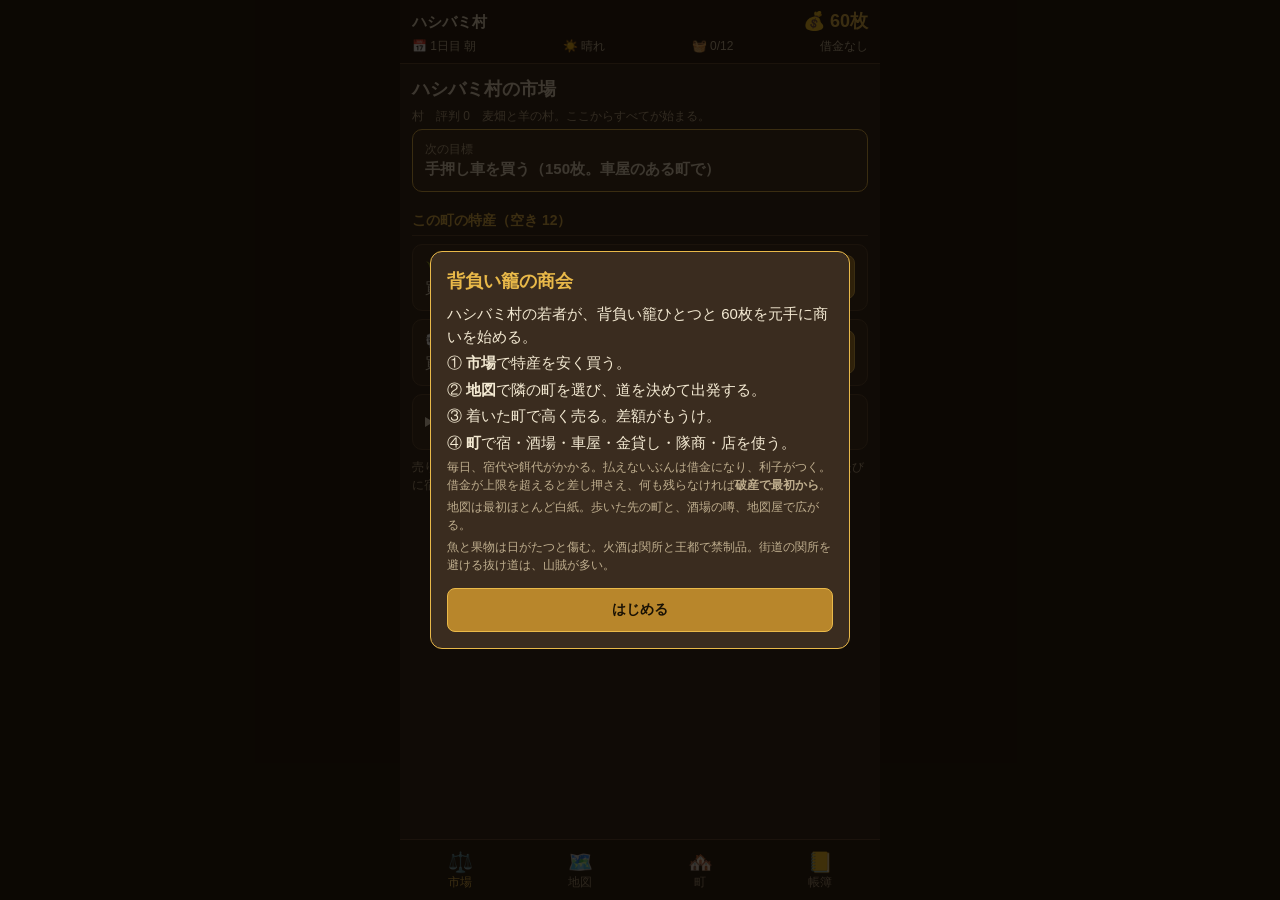
==== shokai/index.html @ 3130d6ec "新作：成り上がり交易（shokai/）最初の版" ====
<!DOCTYPE html>
<html lang="ja">
<head>
<meta charset="UTF-8">
<meta name="viewport" content="width=device-width, initial-scale=1, viewport-fit=cover, user-scalable=no">
<meta name="theme-color" content="#2a2018">
<title>背負い籠の商会</title>
<link rel="stylesheet" href="css/style.css">
</head>
<body>
<div id="app">
  <header id="hud"></header>
  <main id="main"></main>
  <nav id="tabs"></nav>
</div>
<div id="modal" class="hidden"></div>
<div id="toast" class="hidden"></div>

<!-- データ（町・道・品物・荷車はここを編集して増やす） -->
<script src="js/data/config.js"></script>
<script src="js/data/goods.js"></script>
<script src="js/data/towns.js"></script>
<script src="js/data/carts.js"></script>
<!-- ゲーム本体 -->
<script src="js/game.js"></script>
</body>
</html>
---- shokai/css/style.css ----
* { box-sizing: border-box; -webkit-tap-highlight-color: transparent; }
html, body { margin: 0; height: 100%; }
body {
  background: #17110b; color: #f3e9d2;
  font-family: -apple-system, "Hiragino Sans", "Noto Sans JP", sans-serif;
  font-size: 15px; line-height: 1.5; touch-action: manipulation;
}
#app { max-width: 480px; margin: 0 auto; min-height: 100%; background: #2a2018; display: flex; flex-direction: column; }

#hud {
  position: sticky; top: 0; z-index: 5; background: #1d160f; border-bottom: 1px solid #5a4630;
  padding: calc(8px + env(safe-area-inset-top)) 12px 8px;
}
.hud1 { display: flex; justify-content: space-between; align-items: baseline; font-weight: 700; }
.hud1 span:first-child { overflow: hidden; text-overflow: ellipsis; white-space: nowrap; min-width: 0; padding-right: 8px; }
.hud1 .gold { color: #e9b949; font-size: 18px; flex-shrink: 0; }
.hud2 { display: flex; justify-content: space-between; gap: 6px; font-size: 12px; color: #cdbfa3; margin-top: 2px; }
.hud2 span { white-space: nowrap; }

#main { flex: 1; padding: 12px 12px calc(84px + env(safe-area-inset-bottom)); }

#tabs {
  position: fixed; bottom: 0; left: 50%; transform: translateX(-50%); width: 100%; max-width: 480px;
  display: flex; z-index: 5; background: #1d160f; border-top: 1px solid #5a4630;
  padding-bottom: env(safe-area-inset-bottom);
}
#tabs button { flex: 1; background: none; border: 0; color: #a8977a; padding: 10px 0 9px; font-size: 12px; font-family: inherit; }
#tabs button .ic { display: block; font-size: 20px; line-height: 1.2; }
#tabs button.on { color: #e9b949; }
#tabs.hidden { display: none; }

h2 { font-size: 18px; margin: 0 0 2px; }
h3 { font-size: 14px; margin: 18px 0 8px; color: #e9b949; border-bottom: 1px solid #5a4630; padding-bottom: 4px; }
p { margin: 4px 0; }
.sub { font-size: 12px; color: #bfae8e; }
.good { color: #8fd68a; }
.bad { color: #f2907c; }
.gold { color: #e9b949; }

.card { background: #3a2c1f; border: 1px solid #5a4630; border-radius: 10px; padding: 10px 12px; margin-bottom: 8px; }
.card.goal { border-color: #e9b949; }
.row { display: flex; align-items: center; gap: 8px; }
.row .grow { flex: 1; min-width: 0; }
.name { font-weight: 700; }
.btns { display: flex; gap: 6px; flex-shrink: 0; }

button.b {
  min-height: 44px; min-width: 52px; padding: 0 12px; border-radius: 8px; border: 1px solid #7a6344;
  background: #54402a; color: #f3e9d2; font-size: 14px; font-weight: 700; font-family: inherit;
}
button.b:active { background: #6b5236; }
button.b.pri { background: #b8862b; border-color: #e9b949; color: #1a1205; }
button.b.pri:active { background: #d09a35; }
button.b.warn { background: #6a2c28; border-color: #a04a44; }
button.b.wide { width: 100%; margin-top: 8px; }
button.b:disabled { opacity: .35; }

canvas { display: block; width: 100%; }
.mapwrap { border: 1px solid #5a4630; border-radius: 10px; overflow: hidden; margin-bottom: 8px; background: #e6d5ac; }
#map { touch-action: manipulation; }

table.t { width: 100%; border-collapse: collapse; font-size: 13px; margin-top: 6px; }
table.t th { text-align: right; font-weight: 400; color: #bfae8e; font-size: 11px; padding: 2px 4px; }
table.t th:first-child, table.t td:first-child { text-align: left; }
table.t td { text-align: right; padding: 4px; border-top: 1px solid #4d3c29; }

.stat { display: grid; grid-template-columns: 1fr 1fr; gap: 2px 12px; font-size: 13px; }
.stat span { color: #bfae8e; }
details.card summary { font-weight: 700; padding: 6px 0; cursor: pointer; }
.tag { display: inline-block; font-size: 11px; font-weight: 400; padding: 0 6px; border-radius: 8px; border: 1px solid #7a6344; margin-left: 4px; color: #cdbfa3; }
.tag.bad { border-color: #a04a44; color: #f2907c; }
.tag.good { border-color: #4f8a4b; color: #8fd68a; }
.roadlog { font-size: 14px; min-height: 60px; }

#modal {
  position: fixed; inset: 0; z-index: 20; background: rgba(10, 6, 2, .78);
  display: flex; align-items: center; justify-content: center; padding: 16px;
}
#modal.hidden, #toast.hidden { display: none; }
.mbox {
  width: 100%; max-width: 420px; max-height: 88vh; overflow-y: auto;
  background: #3a2c1f; border: 1px solid #e9b949; border-radius: 12px; padding: 16px;
}
.mbox h2 { margin-bottom: 8px; color: #e9b949; }
.mbtns { display: flex; flex-direction: column; gap: 8px; margin-top: 14px; }
.mbtns.two { flex-direction: row; }
.mbtns.two button { flex: 1; }

#qInfo { font-size: 15px; margin-bottom: 8px; min-height: 48px; }
#qInfo b { font-size: 22px; color: #e9b949; }
input[type=range] { width: 100%; height: 36px; accent-color: #e9b949; }
.qbtns { display: flex; gap: 6px; margin-top: 6px; }
.qbtns button { flex: 1; min-width: 0; padding: 0; }

#toast {
  position: fixed; left: 50%; bottom: 96px; transform: translateX(-50%); z-index: 30;
  background: #000c; color: #fff; padding: 8px 16px; border-radius: 20px; font-size: 13px; max-width: 90%; text-align: center;
}
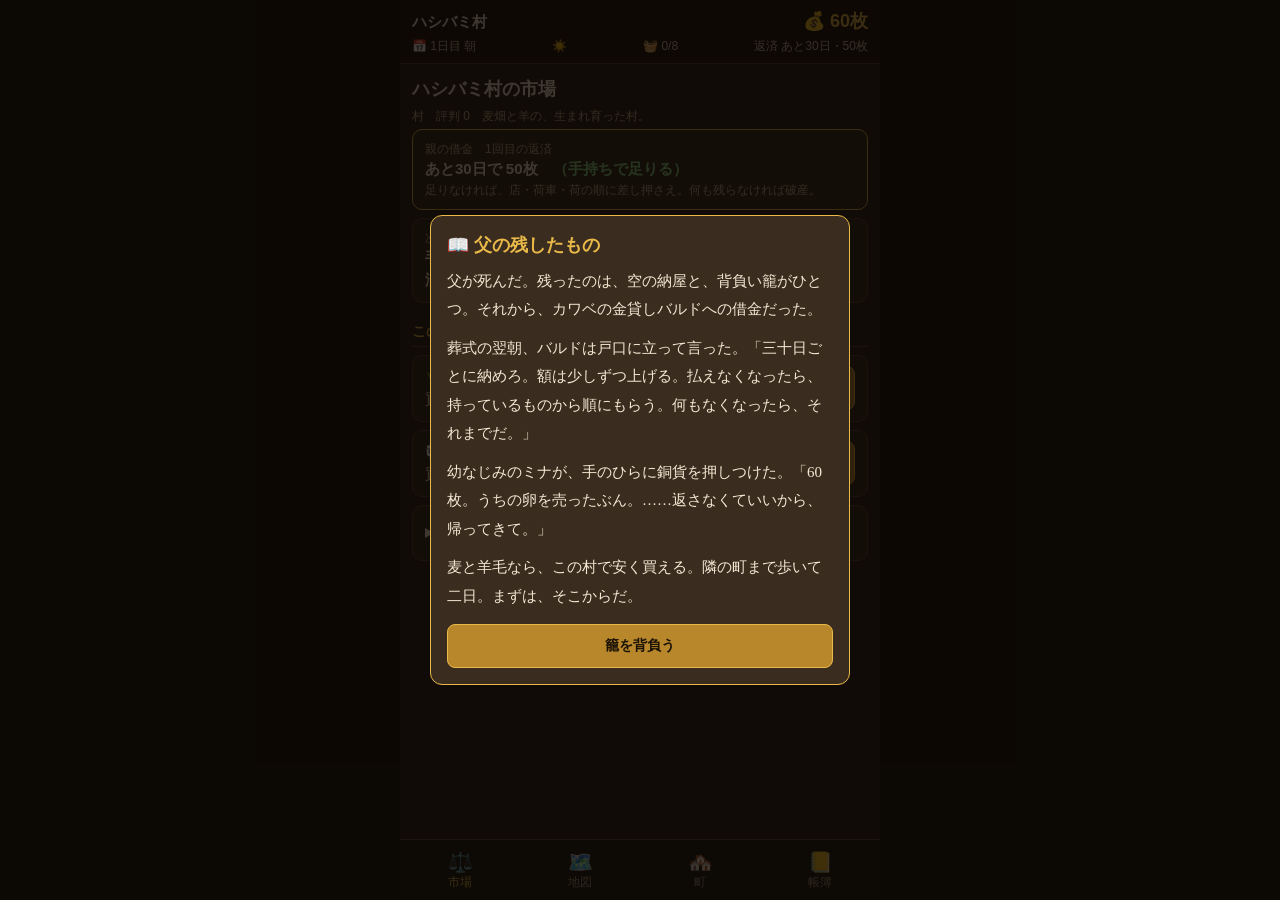
==== commit 7329ad2d: "成り上がり交易 第2版：物語・重さ・返済・依頼・関所作り直し" ====
--- a/shokai/index.html
+++ b/shokai/index.html
@@ -21,6 +21,7 @@
 <script src="js/data/goods.js"></script>
 <script src="js/data/towns.js"></script>
 <script src="js/data/carts.js"></script>
+<script src="js/data/story.js"></script>
 <!-- ゲーム本体 -->
 <script src="js/game.js"></script>
 </body>
--- a/shokai/css/style.css
+++ b/shokai/css/style.css
@@ -39,6 +39,10 @@
 
 .card { background: #3a2c1f; border: 1px solid #5a4630; border-radius: 10px; padding: 10px 12px; margin-bottom: 8px; }
 .card.goal { border-color: #e9b949; }
+.card.danger { border-color: #e0604a; background: #4a2620; }
+p.story { font-family: "Hiragino Mincho ProN", "Yu Mincho", serif; font-size: 15px; line-height: 1.9; margin: 0 0 10px; }
+.scroll { overflow-x: auto; -webkit-overflow-scrolling: touch; }
+.scroll table.t th { white-space: nowrap; }
 .row { display: flex; align-items: center; gap: 8px; }
 .row .grow { flex: 1; min-width: 0; }
 .name { font-weight: 700; }
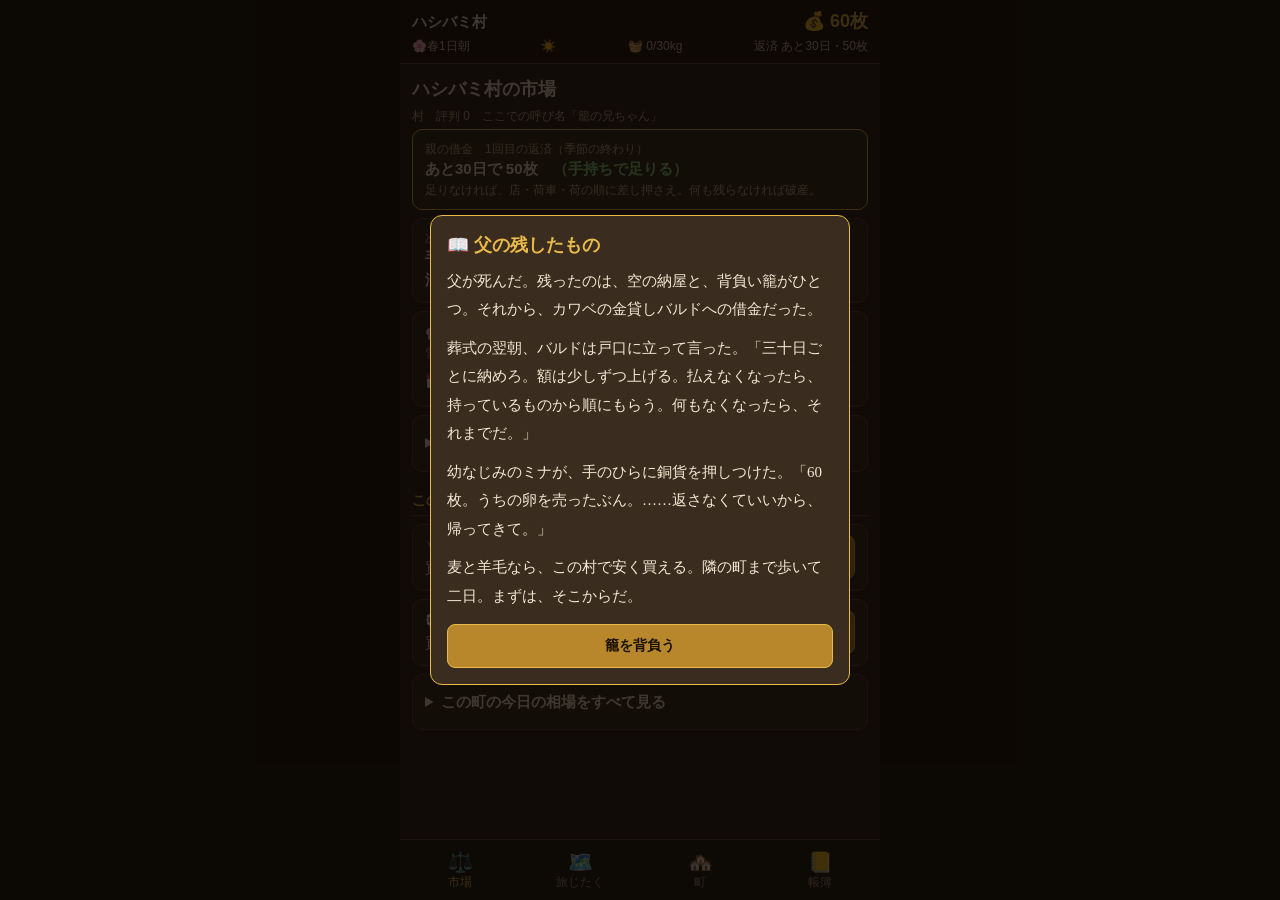
==== commit 8f60690b: "shokai v4: 噂・旅じたく・道中・暦・得意先・成り上がり・隣国・商人録、国内関所廃止" ====
--- a/shokai/index.html
+++ b/shokai/index.html
@@ -21,6 +21,7 @@
 <script src="js/data/goods.js"></script>
 <script src="js/data/towns.js"></script>
 <script src="js/data/carts.js"></script>
+<script src="js/data/calendar.js"></script>
 <script src="js/data/story.js"></script>
 <!-- ゲーム本体 -->
 <script src="js/game.js"></script>
--- a/shokai/css/style.css
+++ b/shokai/css/style.css
@@ -74,6 +74,24 @@
 .tag { display: inline-block; font-size: 11px; font-weight: 400; padding: 0 6px; border-radius: 8px; border: 1px solid #7a6344; margin-left: 4px; color: #cdbfa3; }
 .tag.bad { border-color: #a04a44; color: #f2907c; }
 .tag.good { border-color: #4f8a4b; color: #8fd68a; }
+.tag.gold { border-color: #b8862b; color: #e9b949; }
+
+/* 噂・暦 */
+.rumor { font-size: 14px; line-height: 1.6; padding: 6px 0; border-top: 1px dashed #5a4630; }
+.rumor b { color: #f3d98a; }
+.cal { font-size: 14px; padding: 4px 0; border-top: 1px dashed #5a4630; margin-top: 4px; }
+.chips { display: grid; grid-template-columns: repeat(3, 1fr); gap: 6px; margin-top: 8px; }
+.chips button.b { min-width: 0; padding: 0 4px; font-size: 13px; }
+
+/* 答え合わせの札と、旅の決算 */
+.card.flip { transition: none; }
+.card.flip.closed { background: repeating-linear-gradient(45deg, #4a3826, #4a3826 8px, #54402a 8px, #54402a 16px); border-style: dashed; }
+.card.flip.good { border-color: #4f8a4b; }
+.card.flip.bad { border-color: #a04a44; }
+.big { font-size: 22px; font-weight: 700; flex-shrink: 0; min-width: 56px; text-align: right; }
+.card.tally { border-color: #e9b949; }
+.total { font-size: 20px; font-weight: 700; margin-top: 6px; }
+#scene, #home { touch-action: manipulation; }
 .roadlog { font-size: 14px; min-height: 60px; }
 
 #modal {
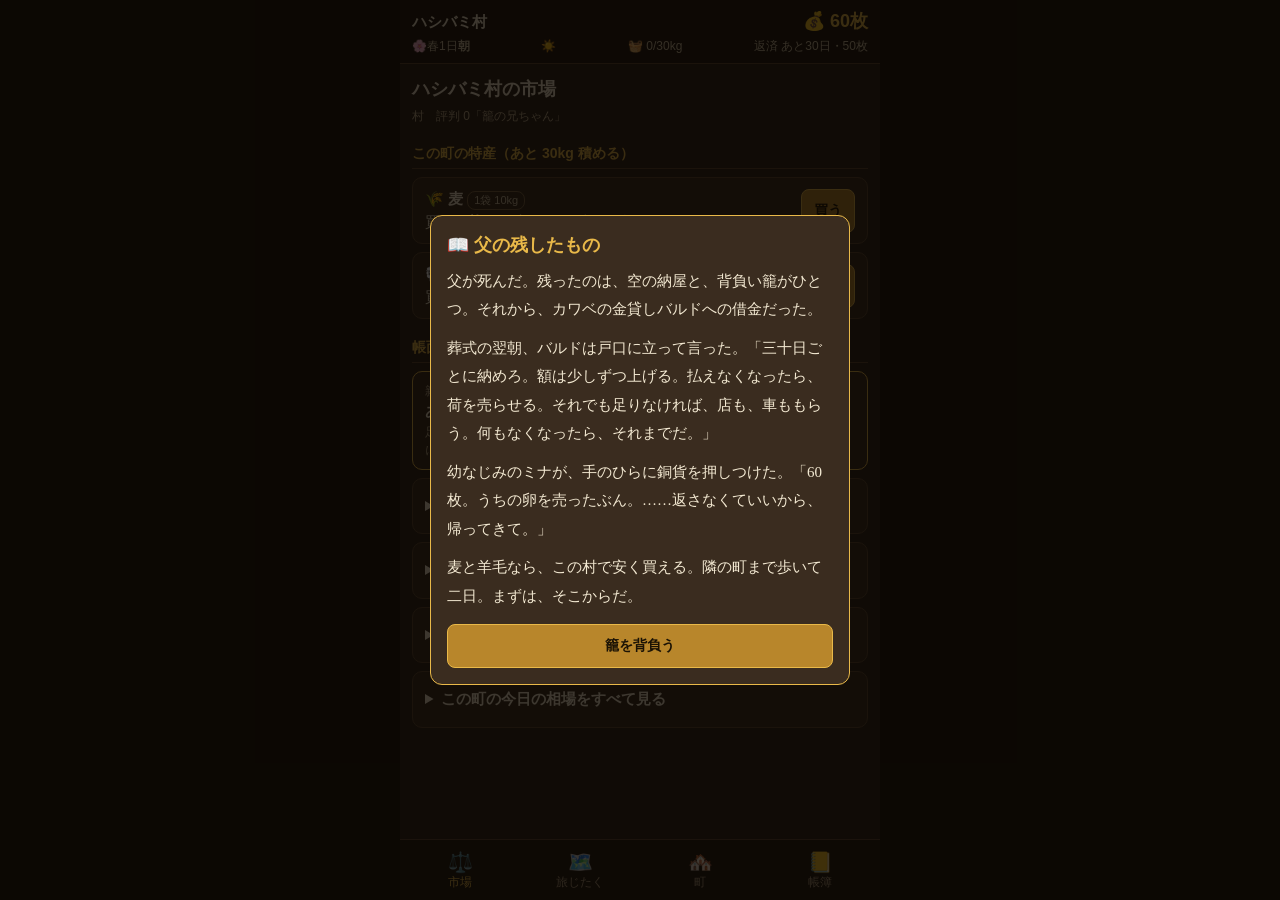
==== commit f6520f07: "成り上がり交易 v5: 返済修正・遠出・山賊の頭・倉庫・難しさ・道連れ・保険・旅日記・能力値・不具合修正 (save v5)" ====
--- a/shokai/index.html
+++ b/shokai/index.html
@@ -22,6 +22,7 @@
 <script src="js/data/towns.js"></script>
 <script src="js/data/carts.js"></script>
 <script src="js/data/calendar.js"></script>
+<script src="js/data/people.js"></script>
 <script src="js/data/story.js"></script>
 <!-- ゲーム本体 -->
 <script src="js/game.js"></script>
--- a/shokai/css/style.css
+++ b/shokai/css/style.css
@@ -92,6 +92,17 @@
 .card.tally { border-color: #e9b949; }
 .total { font-size: 20px; font-weight: 700; margin-top: 6px; }
 #scene, #home { touch-action: manipulation; }
+
+/* 商人の能力・旅日記 */
+.hit { display: inline-block; font-size: 12px; color: #9fd0ff; border: 1px solid #3f6c93; border-radius: 8px; padding: 0 6px; margin: 2px 0; }
+.strow { display: flex; flex-wrap: wrap; gap: 4px 10px; font-size: 13px; margin: 4px 0; }
+.strow .st b { color: #e9b949; font-size: 15px; }
+.strow1 { display: flex; align-items: baseline; gap: 6px; margin-top: 6px; font-size: 14px; }
+.strow1 .stn { width: 82px; flex-shrink: 0; }
+.strow1 .bar { color: #e9b949; letter-spacing: 1px; font-size: 11px; }
+.stdoes { margin-left: 2px; }
+.diary { padding: 4px 0; border-top: 1px dashed #5a4630; font-size: 14px; }
+h3 + .card.goal { margin-top: 0; }
 .roadlog { font-size: 14px; min-height: 60px; }
 
 #modal {
